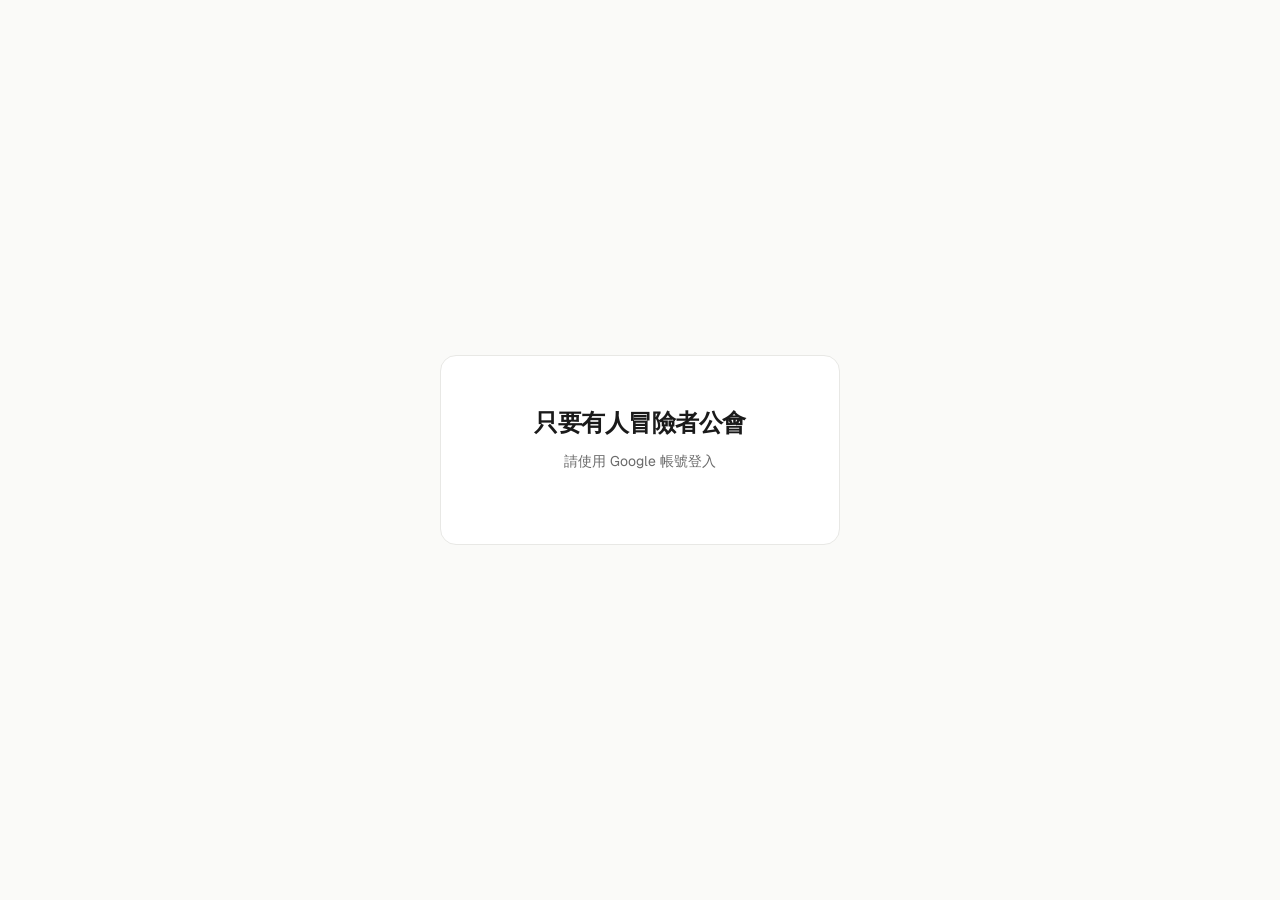
==== index.html @ 0bbcf530 "feat: 新增內部結案產生器 skill overlay" ====
<!DOCTYPE html>
<html lang="zh-Hant">
<head>
  <meta charset="UTF-8">
  <meta name="viewport" content="width=device-width, initial-scale=1.0">
  <title>只要有人冒險者公會</title>
  <link rel="preconnect" href="https://fonts.googleapis.com">
  <link rel="preconnect" href="https://fonts.gstatic.com" crossorigin>
  <link href="https://fonts.googleapis.com/css2?family=Geist:wght@400;500;700&display=swap" rel="stylesheet">
  <link rel="icon" href="favicon.svg" type="image/svg+xml">
  <link rel="stylesheet" href="style.css">
  <script src="https://accounts.google.com/gsi/client" async defer></script>
</head>
<body>
  <!-- 登入畫面 -->
  <div class="login-screen" id="login-screen">
    <div class="login-card">
      <h1 class="login-title">只要有人冒險者公會</h1>
      <p class="login-desc">請使用 Google 帳號登入</p>
      <div id="g_id_onload"
        data-client_id="595440238562-henn9m49kbdo276ghfc0e2q4gcmg21jm.apps.googleusercontent.com"
        data-callback="handleGoogleSignIn"
        data-auto_prompt="false">
      </div>
      <div class="g_id_signin"
        data-type="standard"
        data-size="large"
        data-theme="outline"
        data-text="sign_in_with"
        data-shape="rectangular"
        data-logo_alignment="left">
      </div>
      <div class="login-loading hidden" id="login-loading">驗證中...</div>
    </div>
  </div>

  <!-- 無權限提示 -->
  <div class="denied-screen hidden" id="denied-screen">
    <div class="denied-card">
      <h1 class="denied-title">你沒有權限登入</h1>
      <p class="denied-desc">你的帳號不在允許名單中，請聯繫管理員。</p>
      <button class="denied-retry-btn" onclick="handleRetryLogin()">重新登入</button>
    </div>
  </div>

  <!-- 錯誤提示 -->
  <div class="error-screen hidden" id="error-screen">
    <div class="error-card">
      <h1 class="error-title">權限驗證失敗</h1>
      <p class="error-desc">無法連線到權限伺服器，請稍後再試。</p>
      <button class="denied-retry-btn" onclick="handleRetryLogin()">重試</button>
    </div>
  </div>

  <header class="site-header hidden" id="site-header">
    <div class="header-row">
      <h1 class="site-title">只要有人冒險者公會</h1>
      <div class="user-info" id="user-info">
        <img class="user-avatar" id="user-avatar" src="" alt="" referrerpolicy="no-referrer">
        <span class="user-name" id="user-name"></span>
        <button class="logout-btn" id="logout-btn" onclick="handleLogout()">登出</button>
      </div>
    </div>
    <!-- Loading Progress Bar -->
    <div class="loading-bar hidden" id="loading-bar">
      <div class="loading-bar-track">
        <div class="loading-bar-fill" id="loading-bar-fill"></div>
        <div class="loading-bar-runner" id="loading-bar-runner">
          <img src="assets/runner.svg" alt="" class="runner-sprite">
        </div>
      </div>
    </div>
    <nav class="tab-bar">
      <button class="tab active" data-tab="guilds">冒險者公會</button>
      <button class="tab" data-tab="journal">公會日誌</button>
    </nav>
  </header>

  <div class="tab-content hidden" id="tab-guilds">
  <main class="guilds">
    <!-- 營運公會 -->
    <section class="guild" id="operations">
      <div class="guild-header">
        <div class="pixel-character priest"></div>
        <div class="guild-info">
          <h2 class="guild-title">營運公會</h2>
          <p class="guild-desc">維持隊伍運作的後勤支援</p>
        </div>
      </div>
      <div class="tool-grid"></div>
    </section>

    <!-- 創意公會 -->
    <section class="guild" id="creative">
      <div class="guild-header">
        <div class="pixel-character mage"></div>
        <div class="guild-info">
          <h2 class="guild-title">創意公會</h2>
          <p class="guild-desc">創造內容的魔法詠唱</p>
        </div>
      </div>
      <div class="tool-grid"></div>
    </section>

    <!-- 業務公會 -->
    <section class="guild" id="business">
      <div class="guild-header">
        <div class="pixel-character warrior"></div>
        <div class="guild-info">
          <h2 class="guild-title">業務公會</h2>
          <p class="guild-desc">面對客戶的前線戰鬥</p>
        </div>
      </div>
      <div class="tool-grid"></div>
    </section>
  </main>
  </div>

  <div class="tab-content hidden" id="tab-journal">
    <div class="journal">
      <div class="journal-grid"></div>
    </div>
  </div>

  <!-- Skill Overlays -->
  <div class="skill-overlay" id="overlay-ai-ops">
    <div class="skill-overlay-content">
      <button class="skill-overlay-close" onclick="closeOverlay(this)">×</button>
      <h3 class="skill-overlay-title">營運小幫手</h3>
      <div class="skill-overlay-section">
        <h4>功能說明</h4>
        <p>公司內部營運 FAQ 助手。根據公司實際規定，精準回答報帳、請款、設備補助、請假、福利、公司規章等問題。可自動計算設備離職費用、特休天數，也能查詢公司帳號與出款資訊。</p>
      </div>
      <div class="skill-overlay-section">
        <h4>使用情境</h4>
        <ul>
          <li>「這張發票可以報嗎？」「請款流程是什麼？」</li>
          <li>「我要離職，設備要還多少？」</li>
          <li>「我今年有幾天特休？」</li>
          <li>「公司統編是什麼？」</li>
        </ul>
      </div>
      <div class="skill-overlay-notice">此 Skill 已在組織內啟用，你可以直接在 Claude 中使用。</div>
    </div>
  </div>

  <div class="skill-overlay" id="overlay-company-elder">
    <div class="skill-overlay-content">
      <button class="skill-overlay-close" onclick="closeOverlay(this)">×</button>
      <h3 class="skill-overlay-title">只要有人地方耆老</h3>
      <div class="skill-overlay-section">
        <h4>功能說明</h4>
        <p>公司知識庫，涵蓋設計、營運、業務、創意四大領域的完整 knowhow。像一位最懂各種眉眉角角的資深前輩，提供社群經營、KOL 合作、廣告投放、提案技巧、拍攝製作、報價流程、客戶溝通等所有公司核心業務知識。</p>
      </div>
      <div class="skill-overlay-section">
        <h4>使用情境</h4>
        <ul>
          <li>「報價怎麼抓？毛利要算多少？」</li>
          <li>「拍攝的前製流程是什麼？」</li>
          <li>「妝髮師找誰？配音員怎麼聯繫？」</li>
          <li>「社群串聯怎麼做？提案簡報怎麼寫？」</li>
        </ul>
      </div>
      <div class="skill-overlay-notice">此 Skill 已在組織內啟用，你可以直接在 Claude 中使用。</div>
    </div>
  </div>

  <div class="skill-overlay" id="overlay-skill-builder">
    <div class="skill-overlay-content">
      <button class="skill-overlay-close" onclick="closeOverlay(this)">×</button>
      <h3 class="skill-overlay-title">技能小幫手</h3>
      <div class="skill-overlay-section">
        <h4>功能說明</h4>
        <p>一步一步帶你從「準備過去的工作素材」到「產出可安裝的 Skill 檔案」。把重複性的工作流程轉化為可重複使用的 Skill，全程白話引導，不需要技術背景。</p>
      </div>
      <div class="skill-overlay-section">
        <h4>使用情境</h4>
        <ul>
          <li>「我想把社群月報流程變成 Skill」</li>
          <li>「幫我做一個自動化的工作流程」</li>
          <li>「這件事能不能讓 Claude 自動做？」</li>
        </ul>
      </div>
      <div class="skill-overlay-notice">此 Skill 已在組織內啟用，你可以直接在 Claude 中使用。</div>
    </div>
  </div>

  <div class="skill-overlay" id="overlay-zyyr-design">
    <div class="skill-overlay-content">
      <button class="skill-overlay-close" onclick="closeOverlay(this)">×</button>
      <h3 class="skill-overlay-title">視覺統一小幫手</h3>
      <div class="skill-overlay-section">
        <h4>功能說明</h4>
        <p>只要有人的統一視覺設計系統。定義所有網頁專案的色彩、字體、元件、間距與響應式規範，確保品牌一致性。設計哲學為 MUJI 風格的極簡主義——乾淨、溫暖、功能導向。</p>
      </div>
      <div class="skill-overlay-section">
        <h4>使用情境</h4>
        <ul>
          <li>建立或設計任何公司網頁專案時自動啟用</li>
          <li>確認色碼、字級、元件樣式規範</li>
          <li>確保新頁面符合品牌視覺標準</li>
        </ul>
      </div>
      <div class="skill-overlay-notice">此 Skill 已在組織內啟用，你可以直接在 Claude 中使用。</div>
    </div>
  </div>

  <div class="skill-overlay" id="overlay-kol-check">
    <div class="skill-overlay-content">
      <button class="skill-overlay-close" onclick="closeOverlay(this)">×</button>
      <h3 class="skill-overlay-title">KOL 小幫手</h3>
      <div class="skill-overlay-section">
        <h4>功能說明</h4>
        <p>KOL 身家調查工具。提供 KOL 的社群網址後，自動搜尋該 KOL 過去五年的負面聲量、爭議事件與政治立場，透過 Google、PTT、Dcard、新聞等多平台交叉搜尋，產出完整的背景調查報告。</p>
      </div>
      <div class="skill-overlay-section">
        <h4>使用情境</h4>
        <ul>
          <li>「查一下這個 KOL」並附上社群網址</li>
          <li>「這個網紅有沒有黑歷史？」</li>
          <li>「幫我查這個人的身家調查」</li>
        </ul>
      </div>
      <div class="skill-overlay-notice">此 Skill 已在組織內啟用，你可以直接在 Claude 中使用。</div>
    </div>
  </div>

  <div class="skill-overlay" id="overlay-consulting-report">
    <div class="skill-overlay-content">
      <button class="skill-overlay-close" onclick="closeOverlay(this)">×</button>
      <h3 class="skill-overlay-title">顧問報告溝通流程</h3>
      <div class="skill-overlay-section">
        <h4>功能說明</h4>
        <p>資深社群顧問的思考夥伴。透過七階段結構化流程，協助從零開始構思、討論、撰寫一份完整的顧問報告。核心方法論為「多源交集法」——多個獨立資料源各自分析後取交集，確保策略建議有多重證據支撐。</p>
      </div>
      <div class="skill-overlay-section">
        <h4>七個階段</h4>
        <ul>
          <li>Brief 拆解與問題界定</li>
          <li>資料盤點</li>
          <li>分源分析</li>
          <li>交集收斂</li>
          <li>策略展開</li>
          <li>報告組裝</li>
          <li>Brief 驗收</li>
        </ul>
      </div>
      <div class="skill-overlay-notice">此 Skill 已在組織內啟用，你可以直接在 Claude 中使用。</div>
    </div>
  </div>

  <div class="skill-overlay" id="overlay-mcd-handbook">
    <div class="skill-overlay-content">
      <button class="skill-overlay-close" onclick="closeOverlay(this)">×</button>
      <h3 class="skill-overlay-title">麥當勞手冊</h3>
      <div class="skill-overlay-section">
        <h4>功能說明</h4>
        <p>麥當勞客戶工作的完整參考手冊。涵蓋人員窗口、排程登記、請款流程、廣告投放、設計規範、IG 版型規格、各平台風格、品牌禁忌、好朋友角色設定、行銷術語等所有麥當勞合作相關知識。</p>
      </div>
      <div class="skill-overlay-section">
        <h4>使用情境</h4>
        <ul>
          <li>「麥當勞 IG 設計規範是什麼？」</li>
          <li>「Threads 海巡回文怎麼寫？」</li>
          <li>「LB 的 email 是什麼？」</li>
          <li>「排程登記的流程？」</li>
        </ul>
      </div>
      <div class="skill-overlay-notice">此 Skill 已在組織內啟用，你可以直接在 Claude 中使用。</div>
    </div>
  </div>

  <div class="skill-overlay" id="overlay-contract-builder">
    <div class="skill-overlay-content">
      <button class="skill-overlay-close" onclick="closeOverlay(this)">×</button>
      <h3 class="skill-overlay-title">合約小幫手</h3>
      <div class="skill-overlay-section">
        <h4>功能說明</h4>
        <p>自動產生完整合約 .docx 檔案。支援三種類型：客戶社群合作協議、顧問服務合約、KOL/藝人合作合約。透過逐步問答收集資訊，套用標準法律條款，產出專業格式的合約文件。</p>
      </div>
      <div class="skill-overlay-section">
        <h4>使用情境</h4>
        <ul>
          <li>「幫我出一份合約」</li>
          <li>「要簽新客戶，幫我產合約」</li>
          <li>「KOL 合約要怎麼簽？」</li>
        </ul>
      </div>
      <div class="skill-overlay-notice">此 Skill 已在組織內啟用，你可以直接在 Claude 中使用。</div>
    </div>
  </div>

  <div class="skill-overlay" id="overlay-transcript-proofreader">
    <div class="skill-overlay-content">
      <button class="skill-overlay-close" onclick="closeOverlay(this)">×</button>
      <h3 class="skill-overlay-title">逐字稿校正助手</h3>
      <div class="skill-overlay-section">
        <h4>功能說明</h4>
        <p>會議記錄逐字稿的校正與整理。在完整保留原文的前提下，進行贅字清除、錯別字修正、講者判斷、段落分段與加標題，最後產出重點摘要。適用於會議記錄、訪談紀錄、座談會紀錄等任何逐字稿。</p>
      </div>
      <div class="skill-overlay-section">
        <h4>使用情境</h4>
        <ul>
          <li>「幫我整理這份逐字稿」</li>
          <li>「會議記錄幫我校正一下」</li>
          <li>直接貼上一大段會議對話文字</li>
        </ul>
      </div>
      <div class="skill-overlay-notice">此 Skill 已在組織內啟用，你可以直接在 Claude 中使用。</div>
    </div>
  </div>

  <div class="skill-overlay" id="overlay-case-closure">
    <div class="skill-overlay-content">
      <button class="skill-overlay-close" onclick="closeOverlay(this)">×</button>
      <h3 class="skill-overlay-title">內部結案產生器</h3>
      <div class="skill-overlay-section">
        <h4>功能說明</h4>
        <p>專案結案文件自動產生器。從 Brief 階段就能開始記錄專案筆記，結案時 AI 一題一題引導你回顧，自動整理成完整結案報告。支援選單快填、毛利自動計算、圖片嵌入、內容潤飾，不同角色有不同的結案流程。</p>
      </div>
      <div class="skill-overlay-section">
        <h4>使用情境</h4>
        <ul>
          <li>「我要結案」「幫我結案」</li>
          <li>「記一下這個專案的筆記」</li>
          <li>「來」（隨時繼續記錄專案筆記）</li>
          <li>「這個案子學到什麼？」</li>
        </ul>
      </div>
      <div class="skill-overlay-notice">此 Skill 已在組織內啟用，你可以直接在 Claude 中使用。</div>
    </div>
  </div>

  <script src="script.js"></script>
</body>
</html>
---- style.css ----
/* Reset & Base */
*,
*::before,
*::after {
  margin: 0;
  padding: 0;
  box-sizing: border-box;
}

body {
  font-family: 'Geist', -apple-system, BlinkMacSystemFont, 'Segoe UI', sans-serif;
  background-color: #fafaf8;
  color: #1a1a1a;
  line-height: 1.6;
  -webkit-font-smoothing: antialiased;
}

/* Hidden utility */
.hidden {
  display: none !important;
}

/* Login Screen */
.login-screen,
.denied-screen,
.error-screen {
  min-height: 100dvh;
  display: flex;
  align-items: center;
  justify-content: center;
  padding: 24px;
}

.login-card,
.denied-card,
.error-card {
  background: #ffffff;
  border: 1px solid #e8e8e5;
  border-radius: 16px;
  padding: 48px 40px;
  text-align: center;
  max-width: 400px;
  width: 100%;
}

.login-title,
.denied-title,
.error-title {
  font-size: 24px;
  font-weight: 700;
  letter-spacing: -0.02em;
  margin-bottom: 8px;
}

.login-desc,
.denied-desc,
.error-desc {
  font-size: 14px;
  color: #6b6b6b;
  margin-bottom: 24px;
}

.g_id_signin {
  display: flex;
  justify-content: center;
}

.login-loading {
  font-size: 14px;
  color: #6b6b6b;
  margin-top: 16px;
}

.denied-retry-btn {
  font-family: inherit;
  font-size: 14px;
  font-weight: 500;
  padding: 10px 24px;
  border: 1px solid #e8e8e5;
  border-radius: 8px;
  background: transparent;
  color: #1a1a1a;
  cursor: pointer;
  transition: border-color 0.2s ease;
}

.denied-retry-btn:hover {
  border-color: #c8c8c5;
}

/* Loading Progress Bar */
.loading-bar {
  margin: 24px 0 0;
  padding: 0;
}

.loading-bar-track {
  position: relative;
  width: 100%;
  height: 8px;
  background: #e8e8e5;
  border-radius: 4px;
  overflow: visible;
}

.loading-bar-fill {
  height: 100%;
  width: 0%;
  background: #1a1a1a;
  border-radius: 4px;
  transition: width 0.3s ease;
}

.loading-bar-runner {
  position: absolute;
  top: 50%;
  left: 0%;
  transform: translateY(-50%);
  transition: left 0.3s ease;
}

.runner-sprite {
  width: 24px;
  height: 20px;
  image-rendering: pixelated;
  image-rendering: crisp-edges;
  animation: slime-bounce 0.5s ease-in-out infinite;
}

@keyframes slime-bounce {
  0%, 100% { transform: scaleX(1) scaleY(1); }
  50% { transform: scaleX(1.1) scaleY(0.85); }
}

.loading-bar.done .loading-bar-fill {
  width: 100% !important;
  transition: width 0.3s ease;
}

.loading-bar.done .loading-bar-runner {
  left: 100% !important;
  transition: left 0.3s ease;
}

/* Header */
.site-header {
  max-width: 960px;
  margin: 0 auto;
  padding: 64px 24px 40px;
  text-align: center;
}

.header-row {
  display: flex;
  align-items: center;
  justify-content: center;
  position: relative;
}

.user-info {
  position: absolute;
  right: 0;
  display: flex;
  align-items: center;
  gap: 10px;
}

.user-avatar {
  width: 32px;
  height: 32px;
  border-radius: 50%;
  object-fit: cover;
}

.user-name {
  font-size: 13px;
  font-weight: 500;
  color: #6b6b6b;
}

.logout-btn {
  font-family: inherit;
  font-size: 13px;
  font-weight: 500;
  padding: 6px 14px;
  border: 1px solid #e8e8e5;
  border-radius: 8px;
  background: transparent;
  color: #6b6b6b;
  cursor: pointer;
  transition: all 0.2s ease;
}

.logout-btn:hover {
  color: #1a1a1a;
  border-color: #c8c8c5;
}

.site-title {
  font-size: 28px;
  font-weight: 700;
  letter-spacing: -0.02em;
}

/* Tab Bar */
.tab-bar {
  display: flex;
  gap: 4px;
  justify-content: center;
  margin-top: 24px;
}

.tab {
  font-family: inherit;
  font-size: 14px;
  font-weight: 500;
  padding: 8px 20px;
  border: 1px solid #e8e8e5;
  border-radius: 8px;
  background: transparent;
  color: #6b6b6b;
  cursor: pointer;
  transition: all 0.2s ease;
}

.tab:hover {
  color: #1a1a1a;
  border-color: #c8c8c5;
}

.tab.active {
  background: #1a1a1a;
  color: #ffffff;
  border-color: #1a1a1a;
}

/* Tab Content */
.tab-content {
  display: block;
}

/* Journal */
.journal {
  max-width: 960px;
  margin: 0 auto;
  padding: 40px 24px 80px;
}

.journal-grid {
  display: grid;
  grid-template-columns: repeat(auto-fill, minmax(200px, 1fr));
  gap: 12px;
}

.tool-card[data-type="journal"] .tool-badge {
  background: #c9a96e;
  color: #ffffff;
}

.journal-date {
  display: block;
  font-size: 12px;
  color: #a0a09b;
  margin-top: 8px;
}

/* Skill Overlay */
.skill-overlay {
  display: none;
  position: fixed;
  inset: 0;
  z-index: 100;
  background: rgba(26, 26, 26, 0.4);
  backdrop-filter: blur(2px);
  padding: 24px;
  overflow-y: auto;
}

.skill-overlay.active {
  display: flex;
  align-items: flex-start;
  justify-content: center;
}

.skill-overlay-content {
  background: #ffffff;
  border: 1px solid #e8e8e5;
  border-radius: 16px;
  max-width: 640px;
  width: 100%;
  margin: 48px auto;
  padding: 32px;
  position: relative;
}

.skill-overlay-close {
  position: absolute;
  top: 16px;
  right: 16px;
  background: none;
  border: none;
  font-size: 20px;
  color: #6b6b6b;
  cursor: pointer;
  font-family: inherit;
  line-height: 1;
  padding: 4px;
}

.skill-overlay-close:hover {
  color: #1a1a1a;
}

.skill-overlay-title {
  font-size: 20px;
  font-weight: 700;
  margin-bottom: 16px;
  padding-right: 32px;
}

.skill-overlay-section {
  margin-bottom: 16px;
}

.skill-overlay-section h4 {
  font-size: 13px;
  font-weight: 600;
  color: #6b6b6b;
  margin-bottom: 6px;
  text-transform: uppercase;
  letter-spacing: 0.02em;
}

.skill-overlay-section p,
.skill-overlay-section ul {
  font-size: 14px;
  color: #1a1a1a;
  line-height: 1.7;
}

.skill-overlay-section ul {
  padding-left: 18px;
}

.skill-overlay-section li {
  margin-bottom: 4px;
}

.skill-overlay-notice {
  background: #f0f0ec;
  border-radius: 8px;
  padding: 12px 16px;
  font-size: 13px;
  color: #1a1a1a;
  margin-top: 20px;
}

/* Guilds Container */
.guilds {
  max-width: 960px;
  margin: 0 auto;
  padding: 0 24px 80px;
  display: flex;
  flex-direction: column;
  gap: 48px;
}

/* Guild Section */
.guild-header {
  display: flex;
  align-items: center;
  gap: 16px;
  margin-bottom: 20px;
}

.guild-title {
  font-size: 20px;
  font-weight: 700;
  letter-spacing: -0.01em;
}

.guild-desc {
  font-size: 14px;
  color: #6b6b6b;
}

/* Tool Grid */
.tool-grid {
  display: grid;
  grid-template-columns: repeat(auto-fill, minmax(200px, 1fr));
  gap: 12px;
}

/* Tool Card */
.tool-card {
  display: block;
  background: #ffffff;
  border: 1px solid #e8e8e5;
  border-radius: 16px;
  padding: 20px;
  text-decoration: none;
  color: inherit;
  transition: transform 0.2s ease, border-color 0.2s ease;
}

.tool-card:hover {
  transform: translateY(-2px);
  border-color: #c8c8c5;
}

.tool-badge {
  display: inline-block;
  font-size: 11px;
  font-weight: 500;
  padding: 2px 8px;
  border-radius: 6px;
  margin-bottom: 10px;
}

.tool-card[data-type="web"] .tool-badge {
  background: #1a1a1a;
  color: #ffffff;
}

.tool-card[data-type="skill"] .tool-badge {
  background: #f0f0ec;
  color: #1a1a1a;
}

.tool-card[data-skill] {
  cursor: pointer;
}

.tool-name {
  font-size: 16px;
  font-weight: 600;
  margin-bottom: 4px;
}

.tool-desc {
  font-size: 13px;
  color: #6b6b6b;
}

.tool-adventurer {
  display: block;
  font-size: 11px;
  color: #a0a09b;
  margin-top: 8px;
}

/* Loading & Error states */
.tool-grid-loading,
.tool-grid-error {
  grid-column: 1 / -1;
  text-align: center;
  padding: 32px 16px;
  font-size: 14px;
  color: #6b6b6b;
}

.tool-grid-error {
  color: #c45c5c;
}

/* 8-bit Pixel Characters */
.pixel-character {
  width: 48px;
  height: 48px;
  image-rendering: pixelated;
  image-rendering: crisp-edges;
  flex-shrink: 0;
}

/* Priest - 牧師 (Operations Guild) */
.pixel-character.priest {
  background-image: url('assets/priest.svg');
  background-size: contain;
  background-repeat: no-repeat;
  animation: idle-bob 1.2s ease-in-out infinite;
}

/* Mage - 魔法使 (Creative Guild) */
.pixel-character.mage {
  background-image: url('assets/mage.svg');
  background-size: contain;
  background-repeat: no-repeat;
  animation: idle-bob 1.2s ease-in-out infinite;
  animation-delay: 0.4s;
}

/* Warrior - 戰士 (Business Guild) */
.pixel-character.warrior {
  background-image: url('assets/warrior.svg');
  background-size: contain;
  background-repeat: no-repeat;
  animation: idle-bob 1.2s ease-in-out infinite;
  animation-delay: 0.8s;
}

/* Idle breathing animation */
@keyframes idle-bob {
  0%, 100% {
    transform: translateY(0);
  }
  50% {
    transform: translateY(-3px);
  }
}

/* Responsive */
@media (max-width: 768px) {
  .site-header {
    padding: 48px 20px 32px;
  }

  .site-title {
    font-size: 24px;
  }

  .guilds {
    padding: 0 20px 60px;
    gap: 40px;
  }

  .tool-grid,
  .journal-grid {
    grid-template-columns: 1fr;
  }

  .journal {
    padding: 32px 20px 60px;
  }

  .skill-overlay {
    padding: 16px;
  }

  .skill-overlay-content {
    margin: 24px auto;
    padding: 24px;
  }

  .login-card,
  .denied-card,
  .error-card {
    padding: 36px 24px;
  }

  .header-row {
    flex-direction: column;
    gap: 12px;
  }

  .user-info {
    position: static;
  }
}
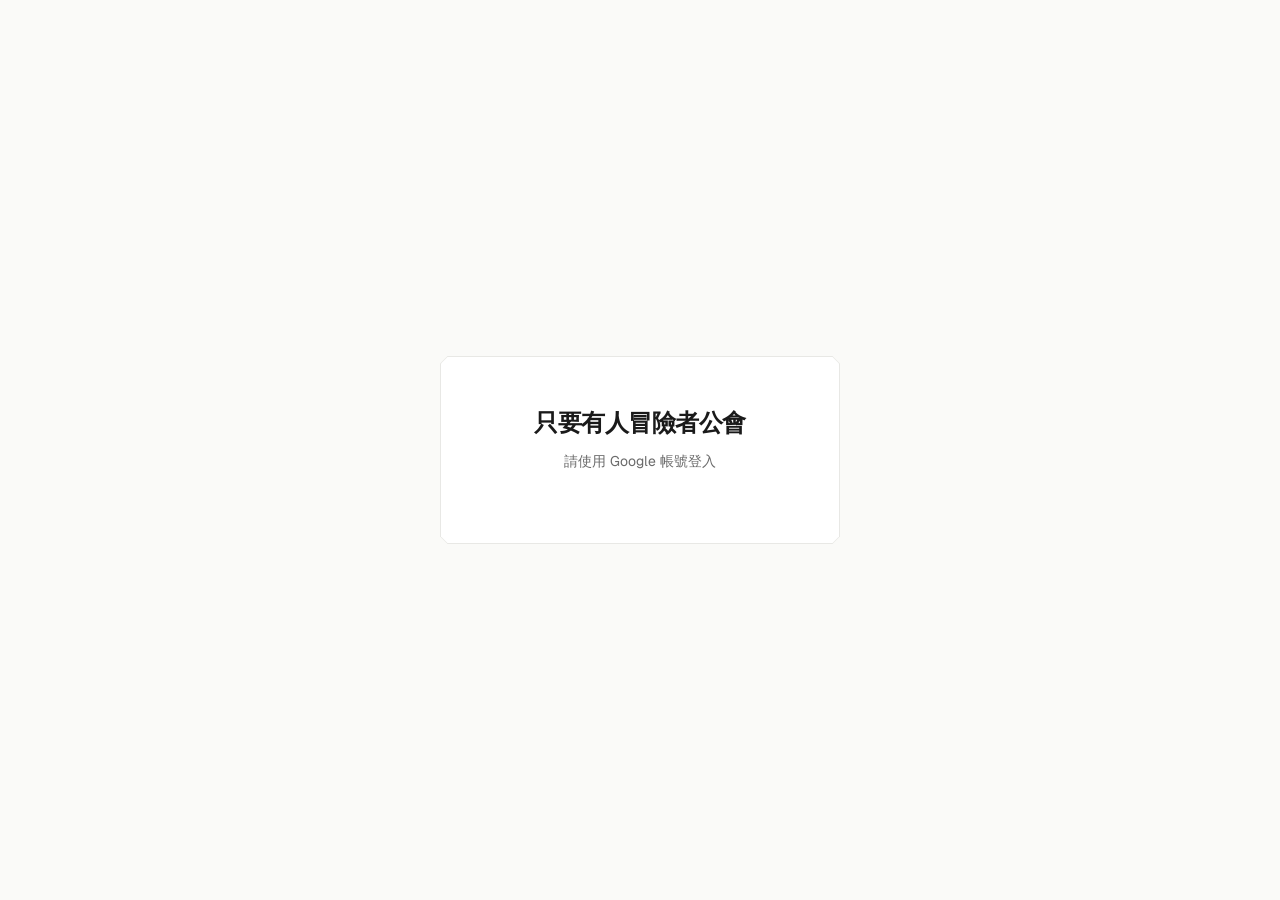
==== commit 6c4252d9: "feat: 替換設計師提供的自製像素角色素材與標題圖片 - 網站標題改用 Title.png 像素圖片，置中響應式 - 營運公會角色換為 char4-priest.svg - 創意公會角色換為 cha" ====
--- a/index.html
+++ b/index.html
@@ -54,7 +54,7 @@
 
   <header class="site-header hidden" id="site-header">
     <div class="header-row">
-      <h1 class="site-title">只要有人冒險者公會</h1>
+      <img src="assets/Title.png" alt="只要有人冒險者公會" class="site-title-img">
       <div class="user-info" id="user-info">
         <img class="user-avatar" id="user-avatar" src="" alt="" referrerpolicy="no-referrer">
         <span class="user-name" id="user-name"></span>
@@ -71,8 +71,9 @@
       </div>
     </div>
     <nav class="tab-bar">
-      <button class="tab active" data-tab="guilds">冒險者公會</button>
-      <button class="tab" data-tab="journal">公會日誌</button>
+      <button class="tab active" data-tab="guilds">公會工具</button>
+      <button class="tab" data-tab="journal">冒險日誌</button>
+      <button class="tab" data-tab="bounty">懸賞任務</button>
     </nav>
   </header>
 
@@ -122,6 +123,27 @@
     </div>
   </div>
 
+  <div class="tab-content hidden" id="tab-bounty">
+    <div class="bounty-board">
+      <div class="bounty-header">
+        <div class="pixel-character villager"></div>
+        <div class="bounty-header-info">
+          <h2 class="bounty-title">懸賞任務</h2>
+          <p class="bounty-desc">把你工作上的痛點丟出來，讓勇者幫你解決！</p>
+        </div>
+      </div>
+      <div class="bounty-input-section">
+        <textarea class="bounty-input" id="bounty-input" placeholder="描述你遇到的工作問題，例如：每次做月報都要手動從三個平台抓數據..." rows="3"></textarea>
+        <button class="bounty-submit-btn" id="bounty-submit" onclick="submitBounty()">勇者大人幫幫我</button>
+      </div>
+      <div class="bounty-list" id="bounty-list"></div>
+      <div class="bounty-done-section hidden" id="bounty-done-section">
+        <h3 class="bounty-done-title">完成任務</h3>
+        <div class="bounty-done-list" id="bounty-done-list"></div>
+      </div>
+    </div>
+  </div>
+
   <!-- Skill Overlays -->
   <div class="skill-overlay" id="overlay-ai-ops">
     <div class="skill-overlay-content">
@@ -331,6 +353,27 @@
     </div>
   </div>
 
+  <div class="skill-overlay" id="overlay-daily-digest">
+    <div class="skill-overlay-content">
+      <button class="skill-overlay-close" onclick="closeOverlay(this)">×</button>
+      <h3 class="skill-overlay-title">每日摘要精靈</h3>
+      <div class="skill-overlay-section">
+        <h4>功能說明</h4>
+        <p>每日專案 Next Steps 摘要設定精靈。幫你自動整理 Slack 頻道、專案待辦，產出每日重點摘要，讓你一早就掌握所有專案的下一步行動。</p>
+      </div>
+      <div class="skill-overlay-section">
+        <h4>使用情境</h4>
+        <ul>
+          <li>「幫我設定每日摘要」</li>
+          <li>「我想要每天自動整理待辦」</li>
+          <li>「設定 daily digest」</li>
+          <li>「幫我追蹤專案進度」</li>
+        </ul>
+      </div>
+      <div class="skill-overlay-notice">此 Skill 已在組織內啟用，你可以直接在 Claude 中使用。</div>
+    </div>
+  </div>
+
   <script src="script.js"></script>
 </body>
 </html>
--- a/style.css
+++ b/style.css
@@ -20,7 +20,301 @@
   display: none !important;
 }
 
-/* Login Screen */
+/* ===== Pixel-Notched Button System ===== */
+.tab,
+.bounty-btn,
+.bounty-submit-btn,
+.bounty-challenger,
+.logout-btn,
+.denied-retry-btn,
+.bounty-refresh-btn {
+  position: relative;
+  border: none;
+  background: transparent;
+  --pixel-border-color: #e8e8e5;
+  --pixel-fill: #ffffff;
+}
+
+.tab,
+.bounty-btn,
+.bounty-submit-btn,
+.bounty-challenger,
+.logout-btn,
+.denied-retry-btn,
+.bounty-refresh-btn {
+  isolation: isolate;
+}
+
+.tab::before,
+.bounty-btn::before,
+.bounty-submit-btn::before,
+.bounty-challenger::before,
+.logout-btn::before,
+.denied-retry-btn::before,
+.bounty-refresh-btn::before {
+  content: '';
+  position: absolute;
+  inset: 0;
+  z-index: -2;
+  background: var(--pixel-border-color);
+  clip-path: polygon(
+    6px 0%, calc(100% - 6px) 0%,
+    calc(100% - 3px) 3px, 100% 6px,
+    100% calc(100% - 6px), calc(100% - 3px) calc(100% - 3px),
+    calc(100% - 6px) 100%, 6px 100%,
+    3px calc(100% - 3px), 0% calc(100% - 6px),
+    0% 6px, 3px 3px
+  );
+}
+
+.tab::after,
+.bounty-btn::after,
+.bounty-submit-btn::after,
+.bounty-challenger::after,
+.logout-btn::after,
+.denied-retry-btn::after,
+.bounty-refresh-btn::after {
+  content: '';
+  position: absolute;
+  inset: 2px;
+  z-index: -1;
+  background: var(--pixel-fill);
+  clip-path: polygon(
+    4px 0%, calc(100% - 4px) 0%,
+    calc(100% - 2px) 2px, 100% 4px,
+    100% calc(100% - 4px), calc(100% - 2px) calc(100% - 2px),
+    calc(100% - 4px) 100%, 4px 100%,
+    2px calc(100% - 2px), 0% calc(100% - 4px),
+    0% 4px, 2px 2px
+  );
+}
+
+/* Button default states */
+.tab {
+  --pixel-fill: #fafaf8;
+}
+
+.bounty-btn,
+.bounty-refresh-btn {
+  --pixel-fill: #ffffff;
+}
+
+.bounty-challenger {
+  --pixel-border-color: #c9a96e;
+  --pixel-fill: #ffffff;
+}
+
+.logout-btn,
+.denied-retry-btn {
+  --pixel-fill: #fafaf8;
+}
+
+.bounty-submit-btn {
+  --pixel-border-color: #1a1a1a;
+  --pixel-fill: #1a1a1a;
+}
+
+/* Hover states */
+.tab:hover {
+  --pixel-border-color: #c8c8c5;
+  color: #1a1a1a;
+}
+
+.bounty-btn:hover:not(:disabled) {
+  --pixel-border-color: #c8c8c5;
+  color: #1a1a1a;
+}
+
+.bounty-refresh-btn:hover {
+  --pixel-border-color: #c8c8c5;
+  color: #1a1a1a;
+}
+
+.logout-btn:hover {
+  --pixel-border-color: #c8c8c5;
+  color: #1a1a1a;
+}
+
+.denied-retry-btn:hover {
+  --pixel-border-color: #c8c8c5;
+  color: #1a1a1a;
+}
+
+/* Active / voted states */
+.tab.active {
+  --pixel-border-color: #1a1a1a;
+  --pixel-fill: #1a1a1a;
+  color: #ffffff;
+}
+
+.bounty-btn--voted {
+  --pixel-border-color: #1a1a1a;
+  --pixel-fill: #1a1a1a;
+  color: #ffffff;
+}
+
+.bounty-btn--challenge {
+  --pixel-border-color: #c9a96e;
+  --pixel-fill: #c9a96e;
+  color: #ffffff;
+}
+
+.bounty-btn--complete {
+  --pixel-border-color: #1a1a1a;
+  --pixel-fill: #1a1a1a;
+  color: #ffffff;
+}
+
+.bounty-challenger--done {
+  --pixel-border-color: #c9a96e;
+  --pixel-fill: #c9a96e;
+  color: #ffffff;
+}
+
+/* Disabled state */
+.bounty-btn:disabled,
+.bounty-submit-btn:disabled,
+.bounty-refresh-btn:disabled {
+  opacity: 0.4;
+  cursor: default;
+}
+
+/* ===== Pixel-Notched Card System ===== */
+.bounty-card,
+.bounty-card--done,
+.tool-card,
+.login-card,
+.denied-card,
+.error-card,
+.bounty-input-section,
+.skill-overlay-content {
+  position: relative;
+  border: none;
+  border-radius: 0;
+  background: transparent;
+  --card-border-color: #e8e8e5;
+  --card-fill: #ffffff;
+  isolation: isolate;
+}
+
+.bounty-card::before,
+.tool-card::before,
+.login-card::before,
+.denied-card::before,
+.error-card::before,
+.bounty-input-section::before,
+.skill-overlay-content::before {
+  content: '';
+  position: absolute;
+  inset: 0;
+  z-index: -2;
+  background: var(--card-border-color);
+  clip-path: polygon(
+    8px 0%, calc(100% - 8px) 0%,
+    calc(100% - 4px) 4px, 100% 8px,
+    100% calc(100% - 8px), calc(100% - 4px) calc(100% - 4px),
+    calc(100% - 8px) 100%, 8px 100%,
+    4px calc(100% - 4px), 0% calc(100% - 8px),
+    0% 8px, 4px 4px
+  );
+}
+
+.bounty-card::after,
+.tool-card::after,
+.login-card::after,
+.denied-card::after,
+.error-card::after,
+.bounty-input-section::after,
+.skill-overlay-content::after {
+  content: '';
+  position: absolute;
+  inset: 1px;
+  z-index: -1;
+  background: var(--card-fill);
+  clip-path: polygon(
+    7px 0%, calc(100% - 7px) 0%,
+    calc(100% - 3px) 4px, 100% 7px,
+    100% calc(100% - 7px), calc(100% - 3px) calc(100% - 4px),
+    calc(100% - 7px) 100%, 7px 100%,
+    3px calc(100% - 4px), 0% calc(100% - 7px),
+    0% 7px, 3px 4px
+  );
+}
+
+/* Card fill variants */
+.bounty-card--done {
+  --card-fill: #f6f6f3;
+}
+
+.bounty-input-section {
+  --card-fill: #ffffff;
+}
+
+/* Card hover */
+.bounty-card:hover {
+  --card-border-color: #c8c8c5;
+}
+
+.tool-card:hover {
+  transform: translateY(-2px);
+  --card-border-color: #c8c8c5;
+}
+
+.bounty-card--done:hover {
+  --card-border-color: #e8e8e5;
+}
+
+/* ===== Pixel-Notched Badges ===== */
+.tool-badge,
+.bounty-done-badge {
+  position: relative;
+  border: none;
+  border-radius: 0;
+  background: transparent;
+  isolation: isolate;
+  --badge-fill: #1a1a1a;
+}
+
+.tool-badge::before,
+.bounty-done-badge::before {
+  content: '';
+  position: absolute;
+  inset: 0;
+  z-index: -1;
+  background: var(--badge-fill);
+  clip-path: polygon(
+    3px 0%, calc(100% - 3px) 0%,
+    calc(100% - 1px) 2px, 100% 3px,
+    100% calc(100% - 3px), calc(100% - 1px) calc(100% - 2px),
+    calc(100% - 3px) 100%, 3px 100%,
+    1px calc(100% - 2px), 0% calc(100% - 3px),
+    0% 3px, 1px 2px
+  );
+}
+
+.bounty-done-badge {
+  --badge-fill: #c9a96e;
+}
+
+.tool-card[data-type="web"] .tool-badge {
+  --badge-fill: #1a1a1a;
+  background: transparent;
+  color: #ffffff;
+}
+
+.tool-card[data-type="skill"] .tool-badge {
+  --badge-fill: #f0f0ec;
+  background: transparent;
+  color: #1a1a1a;
+}
+
+.tool-card[data-type="journal"] .tool-badge {
+  --badge-fill: #c9a96e;
+  background: transparent;
+  color: #ffffff;
+}
+
+/* ===== Login Screen ===== */
 .login-screen,
 .denied-screen,
 .error-screen {
@@ -34,9 +328,6 @@
 .login-card,
 .denied-card,
 .error-card {
-  background: #ffffff;
-  border: 1px solid #e8e8e5;
-  border-radius: 16px;
   padding: 48px 40px;
   text-align: center;
   max-width: 400px;
@@ -73,19 +364,12 @@
 
 .denied-retry-btn {
   font-family: inherit;
-  font-size: 14px;
+  font-size: 13px;
   font-weight: 500;
-  padding: 10px 24px;
-  border: 1px solid #e8e8e5;
-  border-radius: 8px;
-  background: transparent;
-  color: #1a1a1a;
+  padding: 6px 14px;
+  color: #6b6b6b;
   cursor: pointer;
-  transition: border-color 0.2s ease;
-}
-
-.denied-retry-btn:hover {
-  border-color: #c8c8c5;
+  transition: all 0.2s ease;
 }
 
 /* Loading Progress Bar */
@@ -99,7 +383,7 @@
   width: 100%;
   height: 8px;
   background: #e8e8e5;
-  border-radius: 4px;
+  border-radius: 0;
   overflow: visible;
 }
 
@@ -107,7 +391,7 @@
   height: 100%;
   width: 0%;
   background: #1a1a1a;
-  border-radius: 4px;
+  border-radius: 0;
   transition: width 0.3s ease;
 }
 
@@ -120,8 +404,8 @@
 }
 
 .runner-sprite {
-  width: 24px;
-  height: 20px;
+  width: 30px;
+  height: 24px;
   image-rendering: pixelated;
   image-rendering: crisp-edges;
   animation: slime-bounce 0.5s ease-in-out infinite;
@@ -183,23 +467,18 @@
   font-size: 13px;
   font-weight: 500;
   padding: 6px 14px;
-  border: 1px solid #e8e8e5;
-  border-radius: 8px;
-  background: transparent;
   color: #6b6b6b;
   cursor: pointer;
   transition: all 0.2s ease;
 }
 
-.logout-btn:hover {
-  color: #1a1a1a;
-  border-color: #c8c8c5;
-}
-
-.site-title {
-  font-size: 28px;
-  font-weight: 700;
-  letter-spacing: -0.02em;
+.site-title-img {
+  display: block;
+  max-width: 320px;
+  height: auto;
+  margin: 0 auto;
+  image-rendering: pixelated;
+  image-rendering: crisp-edges;
 }
 
 /* Tab Bar */
@@ -212,26 +491,12 @@
 
 .tab {
   font-family: inherit;
-  font-size: 14px;
+  font-size: 13px;
   font-weight: 500;
-  padding: 8px 20px;
-  border: 1px solid #e8e8e5;
-  border-radius: 8px;
-  background: transparent;
+  padding: 6px 14px;
   color: #6b6b6b;
   cursor: pointer;
   transition: all 0.2s ease;
-}
-
-.tab:hover {
-  color: #1a1a1a;
-  border-color: #c8c8c5;
-}
-
-.tab.active {
-  background: #1a1a1a;
-  color: #ffffff;
-  border-color: #1a1a1a;
 }
 
 /* Tab Content */
@@ -253,7 +518,7 @@
 }
 
 .tool-card[data-type="journal"] .tool-badge {
-  background: #c9a96e;
+  background: transparent;
   color: #ffffff;
 }
 
@@ -283,14 +548,10 @@
 }
 
 .skill-overlay-content {
-  background: #ffffff;
-  border: 1px solid #e8e8e5;
-  border-radius: 16px;
   max-width: 640px;
   width: 100%;
   margin: 48px auto;
   padding: 32px;
-  position: relative;
 }
 
 .skill-overlay-close {
@@ -348,7 +609,7 @@
 
 .skill-overlay-notice {
   background: #f0f0ec;
-  border-radius: 8px;
+  border-radius: 0;
   padding: 12px 16px;
   font-size: 13px;
   color: #1a1a1a;
@@ -394,18 +655,10 @@
 /* Tool Card */
 .tool-card {
   display: block;
-  background: #ffffff;
-  border: 1px solid #e8e8e5;
-  border-radius: 16px;
   padding: 20px;
   text-decoration: none;
   color: inherit;
-  transition: transform 0.2s ease, border-color 0.2s ease;
-}
-
-.tool-card:hover {
-  transform: translateY(-2px);
-  border-color: #c8c8c5;
+  transition: transform 0.2s ease;
 }
 
 .tool-badge {
@@ -413,17 +666,16 @@
   font-size: 11px;
   font-weight: 500;
   padding: 2px 8px;
-  border-radius: 6px;
   margin-bottom: 10px;
 }
 
 .tool-card[data-type="web"] .tool-badge {
-  background: #1a1a1a;
+  background: transparent;
   color: #ffffff;
 }
 
 .tool-card[data-type="skill"] .tool-badge {
-  background: #f0f0ec;
+  background: transparent;
   color: #1a1a1a;
 }
 
@@ -474,7 +726,7 @@
 
 /* Priest - 牧師 (Operations Guild) */
 .pixel-character.priest {
-  background-image: url('assets/priest.svg');
+  background-image: url('assets/char4-priest.svg');
   background-size: contain;
   background-repeat: no-repeat;
   animation: idle-bob 1.2s ease-in-out infinite;
@@ -482,7 +734,7 @@
 
 /* Mage - 魔法使 (Creative Guild) */
 .pixel-character.mage {
-  background-image: url('assets/mage.svg');
+  background-image: url('assets/char1-mage.svg');
   background-size: contain;
   background-repeat: no-repeat;
   animation: idle-bob 1.2s ease-in-out infinite;
@@ -491,13 +743,21 @@
 
 /* Warrior - 戰士 (Business Guild) */
 .pixel-character.warrior {
-  background-image: url('assets/warrior.svg');
+  background-image: url('assets/char3-warrior.svg');
   background-size: contain;
   background-repeat: no-repeat;
   animation: idle-bob 1.2s ease-in-out infinite;
   animation-delay: 0.8s;
 }
 
+/* Villager - 村民 (Bounty Board) */
+.pixel-character.villager {
+  background-image: url('assets/char2-villager.svg');
+  background-size: contain;
+  background-repeat: no-repeat;
+  animation: villager-cheer 0.8s ease-in-out infinite;
+}
+
 /* Idle breathing animation */
 @keyframes idle-bob {
   0%, 100% {
@@ -508,14 +768,211 @@
   }
 }
 
+/* Villager cheering animation */
+@keyframes villager-cheer {
+  0%, 100% {
+    transform: translateY(0) rotate(0deg);
+  }
+  25% {
+    transform: translateY(-4px) rotate(-2deg);
+  }
+  75% {
+    transform: translateY(-4px) rotate(2deg);
+  }
+}
+
+/* ===== Bounty Board ===== */
+.bounty-board {
+  max-width: 960px;
+  margin: 0 auto;
+  padding: 40px 24px 80px;
+}
+
+.bounty-header {
+  display: flex;
+  align-items: center;
+  gap: 16px;
+  margin-bottom: 24px;
+}
+
+.bounty-title {
+  font-size: 20px;
+  font-weight: 700;
+  letter-spacing: -0.01em;
+}
+
+.bounty-desc {
+  font-size: 14px;
+  color: #6b6b6b;
+}
+
+.bounty-input-section {
+  padding: 20px;
+  margin-bottom: 32px;
+}
+
+.bounty-input {
+  font-family: inherit;
+  font-size: 14px;
+  width: 100%;
+  border: 1px solid #e8e8e5;
+  border-radius: 0;
+  padding: 12px 14px;
+  resize: vertical;
+  line-height: 1.6;
+  color: #1a1a1a;
+  background: #fafaf8;
+  transition: border-color 0.2s;
+}
+
+.bounty-input:focus {
+  outline: none;
+  border-color: #1a1a1a;
+}
+
+.bounty-input::placeholder {
+  color: #a0a09b;
+}
+
+.bounty-submit-btn {
+  font-family: inherit;
+  font-size: 13px;
+  font-weight: 500;
+  padding: 6px 14px;
+  color: #ffffff;
+  cursor: pointer;
+  margin-top: 12px;
+  transition: opacity 0.2s;
+}
+
+.bounty-submit-btn:hover {
+  opacity: 0.85;
+}
+
+/* Bounty Cards */
+.bounty-list {
+  display: flex;
+  flex-direction: column;
+  gap: 12px;
+}
+
+.bounty-card {
+  padding: 20px;
+  transition: transform 0.2s ease;
+}
+
+.bounty-card-task {
+  font-size: 16px;
+  font-weight: 600;
+  margin-bottom: 8px;
+  line-height: 1.5;
+}
+
+.bounty-card-meta {
+  display: flex;
+  align-items: center;
+  gap: 12px;
+  font-size: 13px;
+  color: #a0a09b;
+  margin-bottom: 12px;
+}
+
+.bounty-card-actions {
+  display: flex;
+  align-items: center;
+  justify-content: flex-start;
+  gap: 8px;
+  flex-wrap: wrap;
+}
+
+.bounty-btn {
+  font-family: inherit;
+  font-size: 13px;
+  font-weight: 500;
+  padding: 6px 14px;
+  color: #6b6b6b;
+  cursor: pointer;
+  transition: all 0.2s ease;
+}
+
+.bounty-btn--action,
+.bounty-challenger {
+  min-width: 160px;
+  text-align: left;
+}
+
+.bounty-challenger {
+  font-family: inherit;
+  font-size: 13px;
+  font-weight: 500;
+  padding: 6px 14px;
+  color: #c9a96e;
+  display: inline-block;
+}
+
+/* Bounty refresh button */
+.bounty-refresh-btn {
+  font-family: inherit;
+  font-size: 13px;
+  font-weight: 500;
+  padding: 6px 14px;
+  color: #6b6b6b;
+  cursor: pointer;
+  transition: all 0.2s ease;
+}
+
+/* Completed Bounties */
+.bounty-done-section {
+  margin-top: 40px;
+  padding-top: 24px;
+  border-top: 2px dashed #e8e8e5;
+}
+
+.bounty-done-title {
+  font-size: 16px;
+  font-weight: 700;
+  margin-bottom: 16px;
+  color: #6b6b6b;
+}
+
+.bounty-done-list {
+  display: flex;
+  flex-direction: column;
+  gap: 12px;
+}
+
+.bounty-card--done {
+  opacity: 0.85;
+}
+
+.bounty-card--done:hover {
+  --card-border-color: #e8e8e5;
+}
+
+.bounty-done-badge {
+  display: inline-block;
+  font-size: 11px;
+  font-weight: 500;
+  padding: 2px 8px;
+  background: transparent;
+  color: #ffffff;
+  margin-bottom: 8px;
+}
+
+.bounty-done-info {
+  font-size: 12px;
+  color: #a0a09b;
+  margin-top: 4px;
+}
+
 /* Responsive */
 @media (max-width: 768px) {
   .site-header {
     padding: 48px 20px 32px;
   }
 
-  .site-title {
-    font-size: 24px;
+  .site-title-img {
+    max-width: 240px;
   }
 
   .guilds {
@@ -529,6 +986,10 @@
   }
 
   .journal {
+    padding: 32px 20px 60px;
+  }
+
+  .bounty-board {
     padding: 32px 20px 60px;
   }
 
